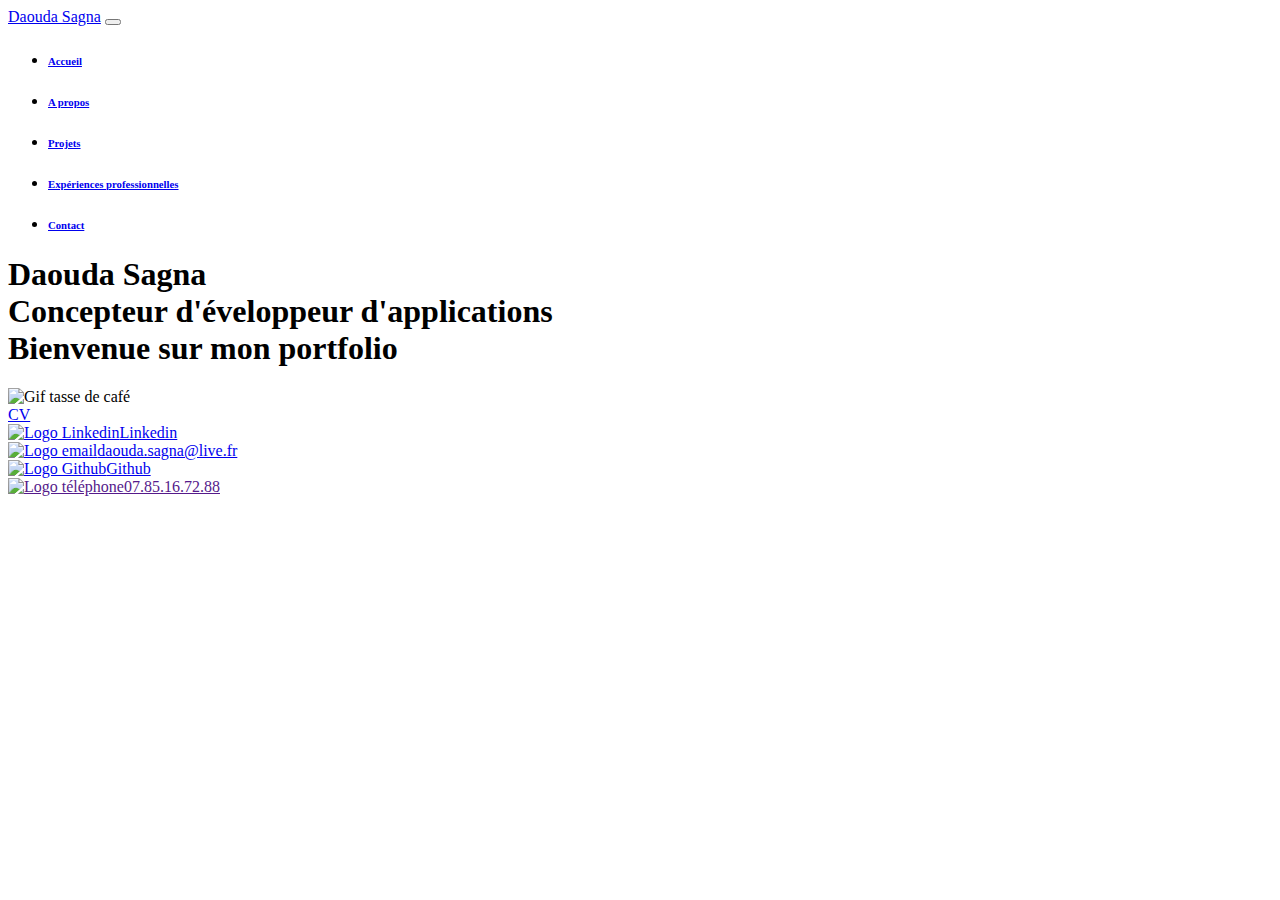
==== index.html @ 062e8c39 "Add files via upload" ====
<!DOCTYPE html>
<html lang="fr">
<head>
    <meta charset="UTF-8">
    <meta name="viewport" content="width=device-width, initial-scale=1.0">
    <title>Accueil | Daouda Sagna</title>
    <link rel="stylesheet" href="./bootstrap-css/bootstrap.min.css">
    <script src="./bootstrap-css/bootstrap.bundle.min.js"></script>
    <link rel="stylesheet" href="./bootstrap-css/style.css">
    
</head>
<body>

  <header class="navbar navbar-expand-md bg-primary-subtle p-2 shadow">
      
    <a href="./index.html" class="text-light d-md-none btn btn-primary">Daouda Sagna</a>

    <button class="navbar-toggler ms-auto" data-bs-toggle="collapse" data-bs-target="#contenuNav">
      <span class="navbar-toggler-icon"></span>
    </button>
    
    <nav id="contenuNav" class="collapse navbar-collapse">
      <div class="container">
        <ul class="flex-column flex-md-row nav nav-pills text-center">
          <li class="nav-item col d-none d-md-block">
            <h6><a class="nav-link fw-bold active" href="#">Accueil</a></h6>
          </li>
          <li class="nav-item col">
            <h6><a class="nav-link fw-bold" href="./statics/a-propos.html">A propos</a></h6>
          </li>
          <li class="nav-item col">
            <h6><a class="nav-link fw-bold" href="./statics/projets.html">Projets</a></h6>
          </li>
          <li class="nav-item col">
            <h6><a class="nav-link fw-bold" href="./statics/experiencesPro.html">Expériences professionnelles</a></h6>
          </li>
          <li class="nav-item col">
            <h6><a class="nav-link fw-bold" href="./statics/contact.html">Contact</a></h6>
          </li>
        </ul>
      </div>
    </nav>
  </header>

  <main class="d-block">

    <div class="d-flex justify-content-center m-5 shadow">
      <h1 class="text-center text-decoration-underline">Daouda Sagna <br> Concepteur d'éveloppeur d'applications <br> Bienvenue sur mon portfolio</h1>
    </div>

    <div class="d-flex justify-content-center m-5">
      <img src="./images/coffeeAccueil.gif" class="img-fluid" alt="Gif tasse de café" style="width: 20%;">
    </div>

    <div class="d-flex justify-content-center m-5">
      <a href="./images/Cv_Alternance_dev_informatique2.pdf" target="_blank" class="btn btn-lg btn-primary">CV</a>
    </div>
    
  </main>




  <footer class="bg-primary-subtle fixed-bottom p-2 shadow-lg">

    <div class="d-md-flex">

      <div class="col">
        <a href="https://www.linkedin.com/in/daouda-sagna-566992267/" target="_blank" class="fw-bold">
          <img src="./images/logos-footer/linkedin-logo.png" class="imgLogo" alt="Logo Linkedin">Linkedin
        </a>
      </div>

      <div class="col">
        <a href="mailto:daouda.sagna@live.fr" class="fw-bold">
          <img src="./images/logos-footer/email-logo.png" class="imgLogo" alt="Logo email">daouda.sagna@live.fr
        </a>
      </div>

      <div class="col">
        <a href="https://github.com/DaoudaSag" target="_blank" class="fw-bold">
          <img src="./images/logos-footer/github-logo.png" class="imgLogo" alt="Logo Github">Github
        </a>
      </div>

      <div class="col">
        <a href="" class="fw-bold">
          <img src="./images/logos-footer/telephone-logo.png" alt="Logo téléphone">07.85.16.72.88
        </a>
      </div>

    </div>

  </footer>

</body>
</html>
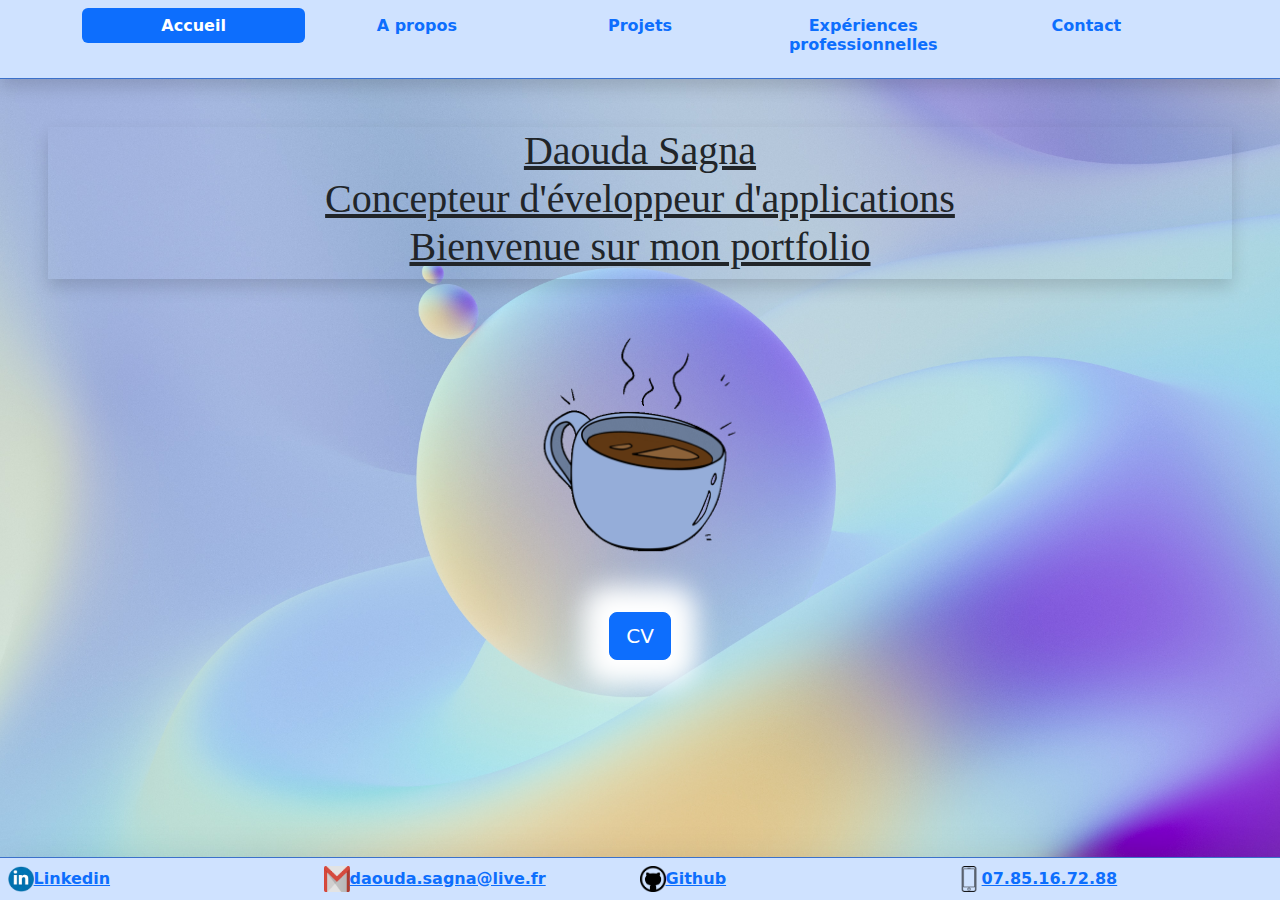
==== commit f315225c: "Add files via upload" ====
--- a/index.html
+++ b/index.html
@@ -61,7 +61,7 @@
 
 
 
-  <footer class="bg-primary-subtle fixed-bottom p-2 shadow-lg">
+  <footer class="bg-primary-subtle p-2 shadow-lg">
 
     <div class="d-md-flex">
 
--- a/bootstrap-css/style.css
+++ b/bootstrap-css/style.css
@@ -0,0 +1,87 @@
+body {
+    background-image: url("../images/background.jpg");
+    background-repeat: no-repeat;
+    background-position: center center;
+    background-attachment: fixed;
+    background-size: cover;    
+    overflow-x: auto; 
+    display: flex;
+    flex-direction: column;
+    min-height: 100vh;  
+}
+
+main{
+  flex: 1;
+}
+
+.nav-link:hover{
+  border: solid 0.02vw; 
+  
+}
+  
+.d-md-none a {
+  text-decoration: none;
+}
+
+img{
+  height: 2vw;
+  width: 2vw;
+}
+
+
+h1{
+  font-family: serif;
+}
+
+.imgProjets{
+  width: 100%;
+  height: 100%;
+}
+
+.card {
+  margin: 3vw;
+  box-shadow: 0vw 0vw 0.2vw 0.2vw #4083be;
+  border: solid 0.1vw #3B71CA;
+
+}
+
+footer{
+  margin-top: auto;
+  border-top: solid 0.1vw #3B71CA;
+}
+
+header{
+  border-bottom: solid 0.1vw #3B71CA;
+}
+
+
+.photoProfil{
+  height: 50%;
+  width: 100%;
+  
+}
+
+.description{
+  font-weight: bold;
+  font-size: large;
+  font-family:'Franklin Gothic Medium', 'Arial Narrow', Arial, serif;
+  text-shadow: white 0 1vw 2vw;
+  
+}
+
+.btn-lg{
+  box-shadow: 0vw 0vw 2vw 2vw white;
+
+}
+
+.imgLogo{
+  height: 2vw;
+  width: 2vw;
+  
+}
+
+.formulaire{
+  box-shadow: 2vw 2vw 2vw 20vw #4083be;
+  border: solid 0.1vw #3B71CA;
+
+}